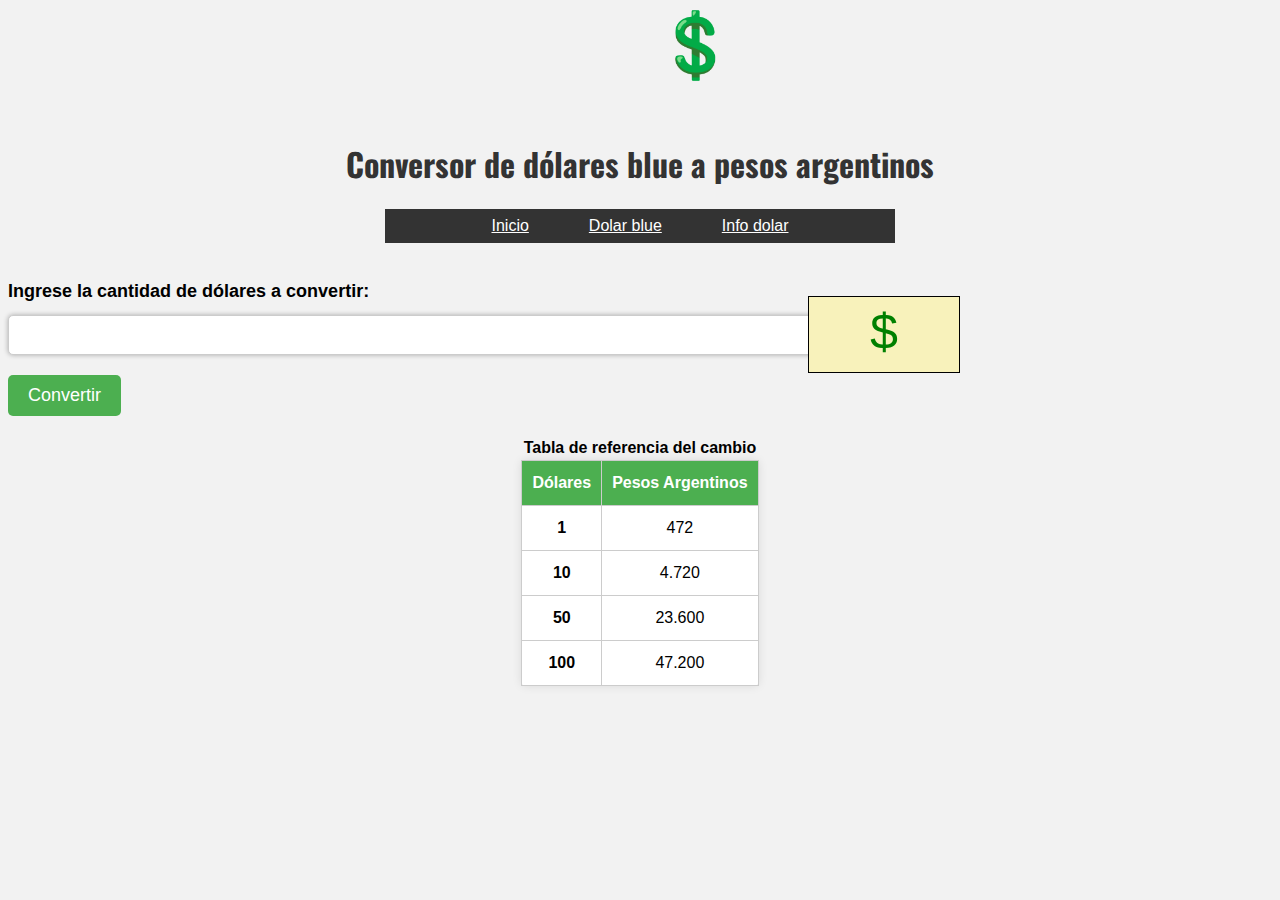
==== cotizacion_dolarBlue.html @ b86466e1 "Se corrigieron issues, y se agrego funcionalidad JS" ====
<!DOCTYPE html>
<html>
<head>
    <title>Conversor de Dólar Blue a Peso Argentino</title>
    <meta charset="UTF-8">
    <meta name="viewport" content="width=device-width, initial-scale=1.0">
    <link rel="icon" type="image/png" href="imagenes/icono.png">
    <link rel="stylesheet" href="estilos.css">
    <meta content="Pagina respecto al cambio de dolar blue en Argentina" name="description">
    <meta content="Lopez Villagra Baltasar, Geronimo Crostelli" name="authors">
    <meta content="dolar, Argentina" name="keywords">
    <link href="https://fonts.googleapis.com/css2?family=Geologica:wght@200&family=Oswald:wght@500&display=swap"
          rel="stylesheet">
    <script type="text/javascript" src="misFunciones.js"></script>
</head>
<body>
<header>
    <img src="imagenes/logo.png" id="logo" alt="logo de la página">
    <h1>Conversor de dólares blue a pesos argentinos</h1>
</header>
<nav>
    <a href="index.html">Inicio</a>
    <a href="cotizacion_dolarBlue.html">Dolar blue</a>
    <a href="infoDolarBlue.html">Info dolar</a>
</nav>
<section>
    <label for="cantidad">Ingrese la cantidad de dólares a convertir:</label>
    <input type="number" id="cantidad" name="cantidad">
    <br>
    <button onclick="convertirBlue()">Convertir</button>
    <br>
    <div id="resultado"></div>
    <table>
        <caption>Tabla de referencia del cambio</caption>
        <tr>
            <th>Dólares</th>
            <th>Pesos Argentinos</th>
        </tr>
        <tr>
            <td>1</td>
            <td>472</td>
        </tr>
        <tr>
            <td>10</td>
            <td>4.720</td>
        </tr>
        <tr>
            <td>50</td>
            <td>23.600</td>
        </tr>
        <tr>
            <td>100</td>
            <td>47.200</td>
        </tr>
    </table>
    <canvas id="myCanvas">
        Your browser does not support the HTML5 canvas tag.
    </canvas>
</section>
<script>
    dibujarSimboloDolar("myCanvas", "green");
</script>
<footer>

</footer>
</body>
</html>
---- estilos.css ----
h1 {
    font-size: 32px;
    color: #333;
    text-align: center;
    margin-top: 50px;
    font-family: 'Oswald';
}

label {
    display: block;
    margin-bottom: 10px;
    font-size: 18px;
    font-weight: bold;
}

input {
    padding: 10px;
    font-size: 18px;
    border-radius: 5px;
    border: none;
    box-shadow: 0 0 5px rgba(0, 0, 0, 0.3);
}

button {
    padding: 10px 20px;
    font-size: 18px;
    border-radius: 5px;
    border: none;
    background-color: #4CAF50;
    color: #fff;
    cursor: pointer;
}

button:hover {
    background-color: #3e8e41;
}

#resultado {
    margin-top: 20px;
    font-size: 24px;
    color: #333;
}

body {
    font-family: Arial, sans-serif;
    font-size: 16px;
    line-height: 1.5;
    background-color: #f2f2f2;
}

form {
    max-width: 500px;
    margin: 0 auto;
    padding: 20px;
    background-color: #fff;
    border-radius: 5px;
    box-shadow: 0 0 10px rgba(0, 0, 0, 0.1);
}

input[type="number"] {
    width: 100%;
    padding: 10px;
    border: 1px solid #ccc;
    border-radius: 5px;
    font-size: 16px;
    margin-bottom: 20px;
    max-width: 800px;
}

input[type="submit"] {
    display: block;
    width: 100%;
    padding: 10px;
    background-color: #4CAF50;
    color: #fff;
    border: none;
    border-radius: 5px;
    font-size: 16px;
    cursor: pointer;
}

table {
    max-width: 500px;
    margin: 0 auto;
    background-color: #fff;
    border-collapse: collapse;
    border-radius: 5px;
    box-shadow: 0 0 10px rgba(0, 0, 0, 0.1);
}

th, td {
    padding: 10px;
    text-align: center;
    border: 1px solid #ccc;
}

th {
    background-color: #4CAF50;
    color: #fff;
}

th:first-child, td:first-child {
    font-weight: bold;
}

#logo {
    width: 75px;
    height: 75px;
    position: relative;
    left: 650px;
}

nav {
    background-color: #333;
    max-width: 500px;
    padding: 5px;
    margin: 0 auto;
    display: flex;
    justify-content: center;
    margin-bottom: 35px;
}

nav a {
    display: inline-block;
    margin-right: 30px;
    margin-left: 30px;
    color: #fff;
}

p {
    font-family: "Times New Roman", serif;
    font-size: 16px;
    font-weight: 400;
    color: #333;
    line-height: 1.5;
    letter-spacing: 0.05em;
    text-align: justify;
    text-indent: 1em;
}

#fotoDolar {
    display: block;
    margin: 0 auto;
    width: 400px;
}

ol {
    font-family: "Times New Roman", serif;
    font-size: 16px;
    font-weight: 400;
    color: #333;
    line-height: 1.5;
    letter-spacing: 0.05em;
    text-align: justify;
    text-indent: 1em;
}

caption {
    font-weight: bold;
}

canvas{
    width: 150px;
    height: 75px;
    border: 1px solid black;
    background-color: #f8f2bb;
    position: absolute;
    top: 296px;
    right: 320px;
}
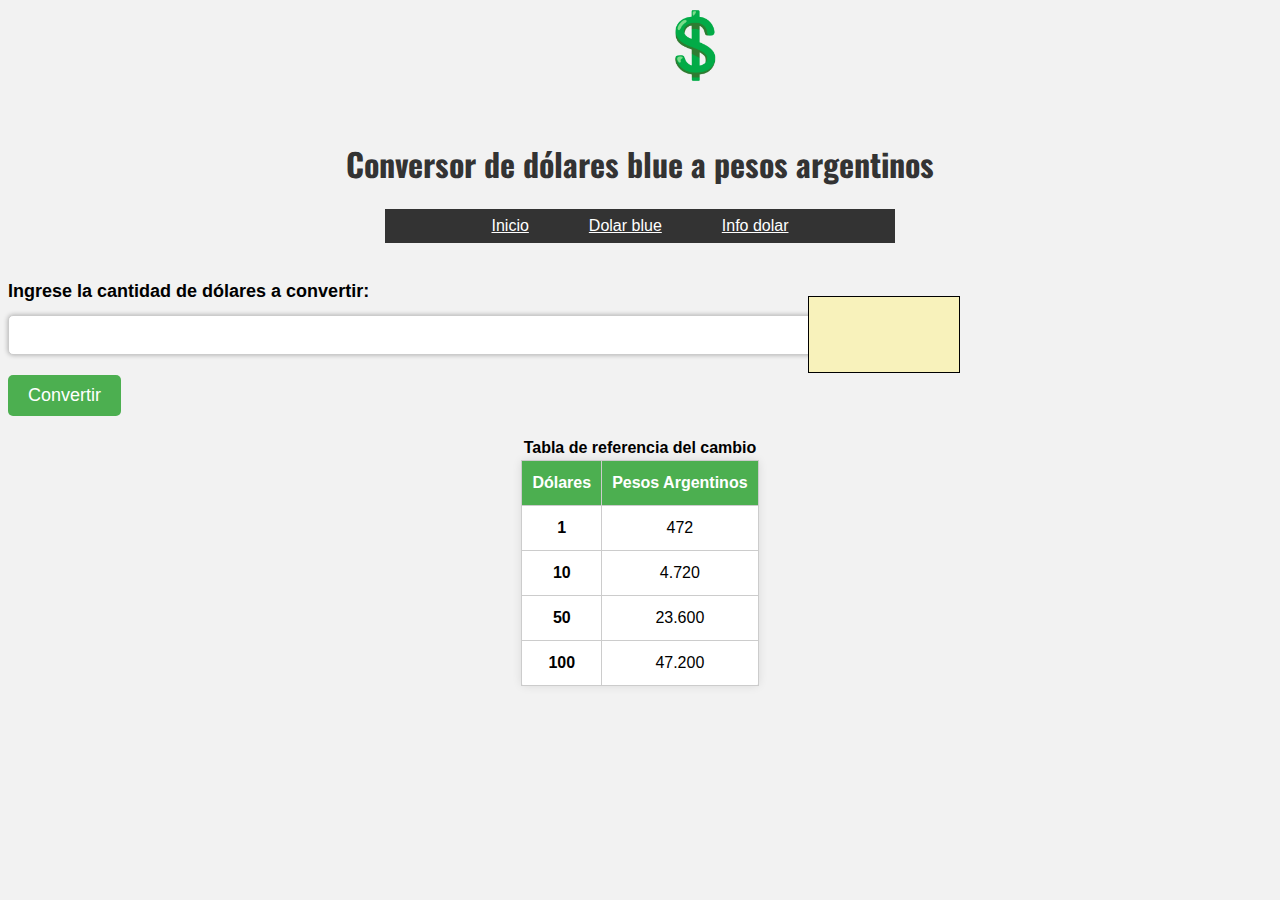
==== commit e0c0ce87: "Se arreglaro errores previos, marcados en issues" ====
--- a/cotizacion_dolarBlue.html
+++ b/cotizacion_dolarBlue.html
@@ -57,9 +57,6 @@
         Your browser does not support the HTML5 canvas tag.
     </canvas>
 </section>
-<script>
-    dibujarSimboloDolar("myCanvas", "green");
-</script>
 <footer>
 
 </footer>
